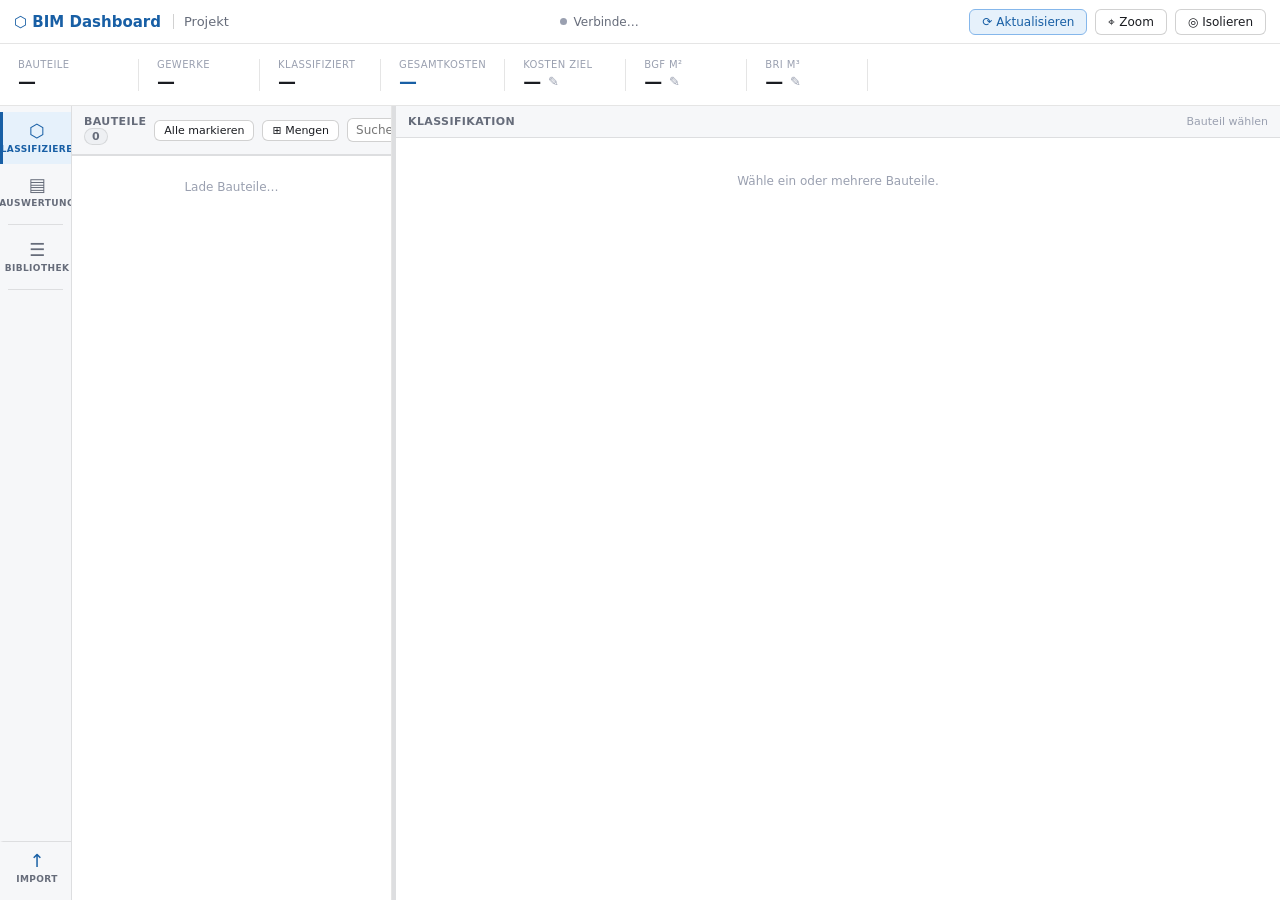
==== bim_dashboard/ui/html/index.html @ 0c602ead "Add files via upload" ====
<!DOCTYPE html>
<html lang="de">
<head>
  <meta charset="UTF-8" />
  <title>BIM Dashboard</title>
  <link rel="stylesheet" href="style.css" />
</head>
<body>

  <!-- ======= HEADER ======= -->
  <header class="app-header">
    <div class="header-left">
      <span class="logo">⬡ BIM Dashboard</span>
      <span class="project-name" id="projectName">Projekt</span>
    </div>
    <div class="header-center">
      <span class="status-dot" id="statusDot"></span>
      <span id="statusText">Verbinde…</span>
    </div>
    <div class="header-right">
      <button class="btn btn-primary" id="btnRefresh">⟳ Aktualisieren</button>
      <button class="btn" id="btnZoom">⌖ Zoom</button>
      <button class="btn" id="btnIsolate">◎ Isolieren</button>
    </div>
  </header>

  <!-- ======= PROJEKTINFO-BANNER ======= -->
  <div class="project-banner">
    <div class="metric-card">
      <span class="metric-label">Bauteile</span>
      <span class="metric-value" id="metaBauteile">—</span>
    </div>
    <div class="metric-divider"></div>
    <div class="metric-card">
      <span class="metric-label">Gewerke</span>
      <span class="metric-value" id="metaGewerke">—</span>
    </div>
    <div class="metric-divider"></div>
    <div class="metric-card">
      <span class="metric-label">Klassifiziert</span>
      <span class="metric-value" id="metaKlassifiziert">—</span>
    </div>
    <div class="metric-divider"></div>
    <div class="metric-card">
      <span class="metric-label">Gesamtkosten</span>
      <span class="metric-value metric-value-cost" id="metaGesamtkosten">—</span>
    </div>
    <div class="metric-divider"></div>
    <div class="metric-card editable">
      <span class="metric-label">Kosten Ziel</span>
      <div class="metric-value-row">
        <span class="metric-value" id="metaKosten">—</span>
        <button class="btn-edit" id="btnEditKosten">✎</button>
      </div>
      <input class="metric-input" id="inputKosten" type="text" placeholder="z.B. 2.450.000 €" style="display:none" />
    </div>
    <div class="metric-divider"></div>
    <div class="metric-card editable">
      <span class="metric-label">BGF m²</span>
      <div class="metric-value-row">
        <span class="metric-value" id="metaBGF">—</span>
        <button class="btn-edit" id="btnEditBGF">✎</button>
      </div>
      <input class="metric-input" id="inputBGF" type="text" placeholder="z.B. 1.250" style="display:none" />
    </div>
    <div class="metric-divider"></div>
    <div class="metric-card editable">
      <span class="metric-label">BRI m³</span>
      <div class="metric-value-row">
        <span class="metric-value" id="metaBRI">—</span>
        <button class="btn-edit" id="btnEditBRI">✎</button>
      </div>
      <input class="metric-input" id="inputBRI" type="text" placeholder="z.B. 4.800" style="display:none" />
    </div>
    <div class="metric-divider"></div>
    <div class="metric-save" id="metaSaveArea" style="display:none">
      <button class="btn btn-primary btn-sm" id="btnSaveMeta">✓</button>
    </div>
  </div>

  <!-- ======= APP-KÖRPER: Nav + Inhalt ======= -->
  <div class="app-body" id="appBody">

    <!-- LINKE NAVIGATION -->
    <nav class="sidebar" id="sidebar">
      <button class="nav-item active" data-module="classify" title="Klassifizieren">
        <span class="nav-icon">⬡</span>
        <span class="nav-label">Klassifizieren</span>
      </button>
      <button class="nav-item" data-module="report" title="Auswertung">
        <span class="nav-icon">▤</span>
        <span class="nav-label">Auswertung</span>
      </button>
      <div class="nav-divider"></div>
      <button class="nav-item" data-module="library" title="Bibliothek">
        <span class="nav-icon">☰</span>
        <span class="nav-label">Bibliothek</span>
      </button>
      <div class="nav-divider"></div>
      <button class="nav-item nav-item-import" id="btnImportExcel" title="Projektstruktur aus Excel importieren">
        <span class="nav-icon">↑</span>
        <span class="nav-label">Import</span>
      </button>
    </nav>

    <!-- MODUL: Klassifizieren (Bauteile + Klassifikation) -->
    <div class="module active" id="moduleClassify">

      <!-- Bauteilliste -->
      <div class="panel panel-list" id="panelList">
        <div class="panel-header">
          <h2>Bauteile <span class="badge" id="entityCount">0</span></h2>
          <button class="btn btn-sm" id="btnSelectAll">Alle markieren</button>
          <button class="btn btn-sm" id="btnCalcQty" title="Mengen aller Bauteile aus Geometrie berechnen">⊞ Mengen</button>
          <input type="search" id="searchInput" placeholder="Suchen…" />
        </div>
        <div class="filter-bar">
          <div id="tagFilterRows"></div>
        </div>
        <div class="list-container" id="entityList">
          <p class="placeholder">Lade Bauteile…</p>
        </div>
        <div class="selection-bar" id="selectionBar" style="display:none">
          <span id="selectionCount">0 ausgewählt</span>
          <button class="btn btn-sm btn-danger" id="btnClearSelected">Tags löschen</button>
        </div>
      </div>

      <div class="resize-handle" data-panel="panelList"></div>

      <!-- Klassifikation -->
      <div class="panel panel-tags" id="panelTags">
        <div class="panel-header">
          <h2>Klassifikation</h2>
          <span class="hint" id="tagEditorHint">Bauteil wählen</span>
        </div>
        <div class="tag-batch-hint" id="tagBatchHint" style="display:none">
          <span id="tagBatchText"></span>
        </div>
        <div id="tagEditorBody">
          <p class="placeholder">Wähle ein oder mehrere Bauteile.</p>
        </div>
        <div class="tag-actions" id="tagActions" style="display:none">
          <button class="btn btn-primary" id="btnSaveTags">✓ Speichern</button>
          <button class="btn" id="btnResetTags">Zurücksetzen</button>
        </div>
      </div>

    </div>

    <!-- MODUL: Auswertung -->
    <div class="module" id="moduleReport">
      <div class="panel panel-report" id="panelReport">
        <div class="panel-header">
          <h2>Auswertung</h2>
          <div class="report-controls">
            <button class="btn btn-sm" id="btnExportCSV">↓ CSV</button>
            <button class="btn btn-sm" id="btnExportJSON">↓ JSON</button>
          </div>
        </div>
        <div class="group-controls" id="groupControlsWrap">
          <label>Gruppierung:</label>
          <select id="groupBy1"><option value="">— keine —</option></select>
          <select id="groupBy2"><option value="">— keine —</option></select>
          <select id="groupBy3"><option value="">— keine —</option></select>
        </div>
        <div class="report-filter-bar" id="reportFilterBar">
          <span class="filter-label">Filter:</span>
          <div class="report-filters" id="reportFilters"></div>
          <button class="btn btn-sm" id="btnClearReportFilter" style="display:none">✕ Alle löschen</button>
        </div>
        <div id="reportContainer">
          <p class="placeholder">Gruppierung wählen um Auswertung zu starten.</p>
        </div>
      </div>
    </div>

    <!-- MODUL: Bibliothek -->
    <div class="module" id="moduleLibrary">
      <div class="panel panel-library" id="panelLibrary">
        <div class="panel-header">
          <h2>Bibliothek</h2>
          <button class="btn btn-sm btn-primary" id="btnLibSave">✓ Speichern</button>
        </div>
        <div class="lib-tab-bar" id="libTabBar"></div>
        <div class="lib-hint">
          Werte hier einmalig pflegen — sie erscheinen dann als Dropdown beim Klassifizieren.
        </div>
        <div id="libTableContainer" class="lib-table-container">
          <p class="placeholder">Lade Bibliothek…</p>
        </div>
        <div class="lib-footer">
          <button class="btn btn-sm" id="btnLibAdd">+ Eintrag</button>
          <span class="lib-future-hint">Excel-Import/Export: geplant</span>
        </div>
      </div>
    </div>

  </div><!-- /app-body -->

  <!-- BIM Dashboard v3 -->
  <script src="app.js"></script>
  <script src="report.js"></script>
  <script src="costs.js"></script>
  <script src="library.js"></script>
</body>
</html>
---- bim_dashboard/ui/html/style.css ----
/* =============================================================================
   BIM Dashboard – style.css  (Helles Theme)
   ============================================================================= */

:root {
  --bg:          #ffffff;
  --bg2:         #f6f7f9;
  --bg3:         #eef0f3;
  --border:      rgba(0,0,0,0.10);
  --border-med:  rgba(0,0,0,0.18);
  --accent:      #185FA5;
  --accent-bg:   #E6F1FB;
  --accent-mid:  #85B7EB;
  --text:        #1a1c21;
  --text-dim:    #666c7a;
  --text-hint:   #9aa0b0;
  --danger:      #A32D2D;
  --danger-bg:   #FCEBEB;
  --success:     #3B6D11;
  --success-bg:  #EAF3DE;
  --warning-bg:  #FAEEDA;
  --radius:      6px;
  --radius-lg:   8px;
  --header-h:    44px;
  --banner-h:    62px;
  --font: system-ui, -apple-system, 'Segoe UI', sans-serif;

  /* Tag-Farben */
  --tag-gewerk-bg:   #EEEDFE; --tag-gewerk-text:   #3C3489; --tag-gewerk-border:   #AFA9EC;
  --tag-din276-bg:   #E6F1FB; --tag-din276-text:   #0C447C; --tag-din276-border:   #85B7EB;
  --tag-material-bg: #E1F5EE; --tag-material-text: #085041; --tag-material-border: #5DCAA5;
}

* { box-sizing: border-box; margin: 0; padding: 0; }

body {
  background: var(--bg2);
  color: var(--text);
  font-family: var(--font);
  font-size: 13px;
  height: 100vh;
  display: flex;
  flex-direction: column;
  overflow: hidden;
}

/* --- Header --- */
.app-header {
  height: var(--header-h);
  background: var(--bg);
  border-bottom: 1px solid var(--border);
  display: flex;
  align-items: center;
  padding: 0 14px;
  gap: 12px;
  flex-shrink: 0;
}
.header-left  { flex: 0 0 auto; display: flex; align-items: center; gap: 10px; }
.header-center { flex: 1; text-align: center; display: flex; align-items: center; justify-content: center; gap: 7px; font-size: 12px; color: var(--text-dim); }
.header-right  { flex: 0 0 auto; display: flex; gap: 8px; }

.logo { font-weight: 600; font-size: 15px; color: var(--accent); }
.project-name {
  font-size: 13px; color: var(--text-dim);
  border-left: 1px solid var(--border-med);
  padding-left: 10px; margin-left: 2px;
}

.status-dot { width: 7px; height: 7px; border-radius: 50%; background: var(--text-hint); flex-shrink: 0; }
.status-dot.ok    { background: #639922; }
.status-dot.dirty { background: #BA7517; }

/* --- Projektinfo-Banner --- */
.project-banner {
  height: var(--banner-h);
  background: var(--bg);
  border-bottom: 1px solid var(--border);
  display: flex;
  align-items: center;
  padding: 0 18px;
  gap: 0;
  flex-shrink: 0;
}

.metric-card {
  display: flex;
  flex-direction: column;
  padding: 0 18px;
  min-width: 120px;
}
.metric-card:first-child { padding-left: 0; }

.metric-label {
  font-size: 10px;
  text-transform: uppercase;
  letter-spacing: .4px;
  color: var(--text-hint);
  font-weight: 500;
  margin-bottom: 3px;
}
.metric-value {
  font-size: 18px;
  font-weight: 600;
  color: var(--text);
  line-height: 1;
}
.metric-value-row {
  display: flex;
  align-items: center;
  gap: 5px;
}
.metric-input {
  font-size: 13px;
  padding: 2px 6px;
  border: 1px solid var(--accent-mid);
  border-radius: var(--radius);
  outline: none;
  font-family: var(--font);
  color: var(--text);
  background: var(--bg);
  width: 130px;
  margin-top: 2px;
}
.btn-edit {
  background: none;
  border: none;
  cursor: pointer;
  color: var(--text-hint);
  font-size: 13px;
  padding: 0 2px;
  line-height: 1;
}
.btn-edit:hover { color: var(--accent); }

.metric-divider {
  width: 1px;
  height: 32px;
  background: var(--border);
  flex-shrink: 0;
}
.metric-save {
  padding-left: 14px;
  display: flex;
  align-items: center;
}

/* --- Buttons --- */
.btn {
  padding: 5px 12px;
  border: 1px solid var(--border-med);
  border-radius: var(--radius);
  background: var(--bg);
  color: var(--text);
  cursor: pointer;
  font-size: 12px;
  font-family: var(--font);
  white-space: nowrap;
  transition: background .12s;
}
.btn:hover { background: var(--bg3); }
.btn-primary { background: var(--accent-bg); border-color: var(--accent-mid); color: var(--accent); font-weight: 500; }
.btn-primary:hover { background: #cce0f5; }
.btn-danger { border-color: #F09595; color: var(--danger); }
.btn-danger:hover { background: var(--danger-bg); }
.btn-sm { padding: 3px 9px; font-size: 11px; }

/* --- Badges --- */
.badge {
  display: inline-block;
  background: var(--bg3);
  border: 1px solid var(--border);
  border-radius: 10px;
  padding: 1px 7px;
  font-size: 11px;
  color: var(--text-dim);
}

/* --- Layout --- */
.app-body {
  display: flex;
  flex-direction: row;
  flex: 1;
  overflow: hidden;
  min-height: 0;
}

/* =====================================================
   SIDEBAR NAVIGATION
   ===================================================== */
.sidebar {
  flex: 0 0 72px;
  display: flex;
  flex-direction: column;
  background: var(--bg2);
  border-right: 1px solid var(--border);
  padding: 6px 0;
  gap: 2px;
  overflow: hidden;
  z-index: 10;
}

.nav-item {
  display: flex;
  flex-direction: column;
  align-items: center;
  justify-content: center;
  gap: 4px;
  padding: 10px 4px;
  border: none;
  border-left: 3px solid transparent;
  background: none;
  color: var(--text-dim);
  cursor: pointer;
  font-family: var(--font);
  transition: all .12s;
  width: 100%;
  border-radius: 0;
}
.nav-item:hover {
  background: var(--bg3);
  color: var(--text);
}
.nav-item.active {
  background: var(--accent-bg);
  border-left-color: var(--accent);
  color: var(--accent);
}
.nav-icon {
  font-size: 18px;
  line-height: 1;
}
.nav-label {
  font-size: 9px;
  font-weight: 600;
  text-transform: uppercase;
  letter-spacing: .4px;
  white-space: nowrap;
}
.nav-divider {
  height: 1px;
  background: var(--border);
  margin: 4px 8px;
}

/* =====================================================
   MODULE (Hauptinhalt je Navigationspunkt)
   ===================================================== */
.module {
  display: none;
  flex: 1;
  overflow: hidden;
  min-height: 0;
}
.module.active {
  display: flex;
  flex-direction: row;
}

/* Modul Klassifizieren: zwei Panels nebeneinander */
#moduleClassify .panel-list {
  flex: 0 0 320px;
  min-width: 160px;
}
#moduleClassify .panel-tags {
  flex: 1;
  min-width: 180px;
}

/* Modul Auswertung: ein Panel, volle Breite */
#moduleReport .panel-report {
  flex: 1;
}

/* Modul Bibliothek: ein Panel, volle Breite */
#moduleLibrary .panel-library {
  flex: 1;
}

/* =====================================================
   PANEL-BASIS (überschreibt alte feste Breiten)
   ===================================================== */
.panel {
  display: flex;
  flex-direction: column;
  border-right: 1px solid var(--border);
  overflow: hidden;
  background: var(--bg);
  min-height: 0;  /* wichtig: ermöglicht Scrollen in flex-Kindern */
}
.panel:last-child { border-right: none; }

.panel-header {
  padding: 9px 12px;
  border-bottom: 1px solid var(--border);
  background: var(--bg2);
  display: flex;
  align-items: center;
  gap: 8px;
  flex-shrink: 0;
}
.panel-header h2 { font-size: 11px; font-weight: 600; flex: 1; color: var(--text-dim); text-transform: uppercase; letter-spacing: .4px; }

/* --- Search --- */
#searchInput {
  flex: 1;
  padding: 4px 8px;
  border: 1px solid var(--border-med);
  border-radius: var(--radius);
  background: var(--bg);
  color: var(--text);
  font-size: 12px;
  font-family: var(--font);
  outline: none;
}
#searchInput:focus { border-color: var(--accent); }

/* --- Group controls (im Report-Panel) --- */
.group-controls {
  padding: 7px 12px;
  display: flex;
  align-items: center;
  gap: 6px;
  border-bottom: 1px solid var(--border);
  background: var(--bg2);
  flex-shrink: 0;
}
.group-controls label { color: var(--text-hint); font-size: 11px; white-space: nowrap; }
.group-controls select {
  flex: 1;
  padding: 3px 6px;
  border: 1px solid var(--border-med);
  border-radius: var(--radius);
  background: var(--bg);
  color: var(--text);
  font-size: 11px;
  font-family: var(--font);
  outline: none;
}
.group-controls select:focus { border-color: var(--accent); }

/* --- Entity List --- */
.list-container { flex: 1; overflow-y: auto; }

.entity-row {
  display: flex;
  align-items: center;
  padding: 7px 10px;
  gap: 8px;
  cursor: pointer;
  border-bottom: 1px solid var(--border);
  transition: background .1s;
}
.entity-row:hover { background: var(--bg2); }
.entity-row.selected { background: var(--accent-bg); }

.entity-icon { font-size: 15px; flex-shrink: 0; color: var(--text-hint); }
.entity-info { flex: 1; min-width: 0; }
.entity-name { display: block; font-weight: 500; white-space: nowrap; overflow: hidden; text-overflow: ellipsis; }
.entity-meta { display: block; font-size: 11px; color: var(--text-hint); }
.entity-tags { display: flex; flex-wrap: wrap; gap: 3px; margin-top: 3px; }
.entity-check input { accent-color: var(--accent); }

/* --- Tag Badges (farbig nach Kategorie) --- */
.tag-badge {
  display: inline-block;
  border-radius: 4px;
  padding: 2px 6px;
  font-size: 10px;
  font-weight: 500;
  border: 1px solid transparent;
}
.tag-badge[data-cat="gewerk"]   { background: var(--tag-gewerk-bg);   color: var(--tag-gewerk-text);   border-color: var(--tag-gewerk-border); }
.tag-badge[data-cat="din276"]   { background: var(--tag-din276-bg);   color: var(--tag-din276-text);   border-color: var(--tag-din276-border); }
.tag-badge[data-cat="material"] { background: var(--tag-material-bg); color: var(--tag-material-text); border-color: var(--tag-material-border); }
.tag-badge[data-cat="stufe"]    { background: #F0EDF8; color: #4A3B8C; border-color: #BEB4E8; }
.tag-badge[data-cat="preis_id"] { background: #EDFAF4; color: #1A5C3A; border-color: #6DCCA0; }

/* --- Group Headers --- */
.group-header {
  display: flex;
  align-items: center;
  gap: 6px;
  padding: 5px 10px;
  background: var(--bg2);
  border-bottom: 1px solid var(--border);
  border-top: 1px solid var(--border);
  font-weight: 600;
  font-size: 11px;
  text-transform: uppercase;
  letter-spacing: .3px;
  color: var(--text-dim);
  cursor: pointer;
  user-select: none;
}
.group-header.depth-1 { padding-left: 20px; font-weight: 500; background: var(--bg); }
.group-header.depth-2 { padding-left: 32px; font-weight: 400; }
.group-toggle { color: var(--text-hint); }

/* --- Selection Bar --- */
.selection-bar {
  padding: 7px 10px;
  background: var(--accent-bg);
  border-top: 1px solid var(--accent-mid);
  display: flex;
  align-items: center;
  gap: 8px;
  flex-shrink: 0;
}
.selection-bar span { flex: 1; font-weight: 500; font-size: 12px; color: var(--accent); }

/* --- Tag Editor --- */
.hint { font-size: 11px; color: var(--text-hint); }
#tagEditorBody {
  flex: 1; overflow-y: auto; padding: 12px;
  display: flex; flex-direction: column; gap: 10px;
}
.tag-field { display: flex; flex-direction: column; gap: 4px; }
.tag-field label { font-size: 10px; color: var(--text-hint); font-weight: 600; text-transform: uppercase; letter-spacing: .5px; }
.tag-field input {
  padding: 6px 8px;
  border: 1px solid var(--border-med);
  border-radius: var(--radius);
  background: var(--bg2);
  color: var(--text);
  font-size: 13px;
  font-family: var(--font);
  outline: none;
}
.tag-field input:focus { border-color: var(--accent); background: var(--bg); }
.tag-field input.mixed { border-style: dashed; color: var(--text-hint); }

.tag-actions {
  padding: 10px 12px;
  border-top: 1px solid var(--border);
  display: flex;
  gap: 8px;
  flex-shrink: 0;
  background: var(--bg2);
}

/* --- Report --- */
.report-controls { display: flex; gap: 6px; }
#reportContainer { flex: 1; overflow-y: auto; padding: 8px; background: var(--bg2); }

.report-table { width: 100%; border-collapse: collapse; font-size: 12px; background: var(--bg); border-radius: var(--radius-lg); overflow: hidden; border: 1px solid var(--border); }
.report-table th { text-align: left; padding: 6px 9px; background: var(--bg2); border-bottom: 1px solid var(--border-med); color: var(--text-dim); font-weight: 600; font-size: 10px; text-transform: uppercase; letter-spacing: .3px; white-space: nowrap; }
.report-table td { padding: 6px 9px; border-bottom: 1px solid var(--border); }
.report-table tr:last-child td { border-bottom: none; }
.report-table tr:hover td { background: var(--bg2); cursor: pointer; }
.report-table tr.selected td { background: var(--accent-bg); }

.report-section { margin-bottom: 6px; }
.report-section-header {
  display: flex; align-items: center; gap: 8px;
  padding: 7px 10px;
  background: var(--bg); border: 1px solid var(--border);
  border-radius: var(--radius-lg);
  cursor: pointer; font-weight: 600; font-size: 12px;
  user-select: none;
}
.report-section.depth-1 .report-section-header { background: var(--bg2); padding-left: 18px; font-weight: 500; }
.report-section.depth-2 .report-section-header { padding-left: 28px; font-weight: 400; }
.report-toggle { color: var(--text-hint); }
.report-cat-label { color: var(--text-hint); font-size: 11px; font-weight: 400; }
.report-group-label { flex: 1; }
.report-section-body { padding: 6px 0 4px 12px; }
.report-summary { margin-bottom: 6px; }
.report-summary-table { border-collapse: collapse; font-size: 12px; width: auto; border: 1px solid var(--border); border-radius: var(--radius); overflow: hidden; }
.report-summary-table th, .report-summary-table td { padding: 4px 10px; border: none; border-bottom: 1px solid var(--border); }
.report-summary-table th { background: var(--bg2); color: var(--text-dim); font-weight: 600; font-size: 10px; text-transform: uppercase; letter-spacing: .3px; }
.report-summary-table tr:last-child td { border-bottom: none; }
.num { text-align: right; font-variant-numeric: tabular-nums; }

/* --- Modal --- */
.modal-overlay {
  position: fixed; inset: 0;
  background: rgba(0,0,0,0.25);
  display: flex; align-items: center; justify-content: center;
  z-index: 100;
}
.modal {
  background: var(--bg);
  border: 1px solid var(--border-med);
  border-radius: var(--radius-lg);
  width: 400px; max-height: 80vh;
  display: flex; flex-direction: column;
  box-shadow: 0 8px 32px rgba(0,0,0,0.12);
}
.modal-header { padding: 13px 16px; border-bottom: 1px solid var(--border); display: flex; align-items: center; }
.modal-header h3 { flex: 1; font-size: 14px; font-weight: 600; }
.btn-close { background: none; border: none; color: var(--text-hint); cursor: pointer; font-size: 16px; }
.btn-close:hover { color: var(--text); }
.modal-body { padding: 16px; overflow-y: auto; display: flex; flex-direction: column; gap: 12px; }
.modal-footer { padding: 12px 16px; border-top: 1px solid var(--border); display: flex; gap: 8px; justify-content: flex-end; background: var(--bg2); border-radius: 0 0 var(--radius-lg) var(--radius-lg); }

/* --- Misc --- */
.placeholder { color: var(--text-hint); text-align: center; padding: 24px; font-size: 12px; }

.toast {
  position: fixed; bottom: 16px; left: 50%;
  transform: translateX(-50%);
  background: var(--bg);
  border: 1px solid var(--border-med);
  border-radius: var(--radius);
  padding: 8px 20px; font-size: 13px;
  z-index: 200;
  box-shadow: 0 4px 16px rgba(0,0,0,0.1);
}
.toast-ok    { border-color: #97C459; color: var(--success); }
.toast-error { border-color: #F09595; color: var(--danger); }

::-webkit-scrollbar { width: 10px; height: 10px; }
::-webkit-scrollbar-track { background: var(--bg2); }
::-webkit-scrollbar-thumb { background: var(--border-med); border-radius: 5px; border: 2px solid var(--bg2); }
::-webkit-scrollbar-thumb:hover { background: var(--text-hint); }

/* --- Batch-Hinweis Banner --- */
.tag-batch-hint {
  padding: 7px 12px;
  background: #FAEEDA;
  border-bottom: 1px solid #EF9F27;
  font-size: 11px;
  font-weight: 500;
  color: #633806;
  flex-shrink: 0;
}

/* --- Tag Input mit Dropdown --- */
.tag-input-wrap {
  position: relative;
  display: flex;
  align-items: center;
}
.tag-input-wrap input {
  flex: 1;
  padding-right: 28px; /* Platz für Dropdown-Button */
}
.tag-dropdown-btn {
  position: absolute;
  right: 0;
  top: 0; bottom: 0;
  width: 26px;
  background: none;
  border: none;
  border-left: 1px solid var(--border-med);
  cursor: pointer;
  color: var(--text-hint);
  font-size: 11px;
  display: flex;
  align-items: center;
  justify-content: center;
  border-radius: 0 var(--radius) var(--radius) 0;
  transition: background .1s, color .1s;
}
.tag-dropdown-btn:hover {
  background: var(--bg3);
  color: var(--accent);
}
.tag-dropdown-list {
  position: absolute;
  top: calc(100% + 2px);
  left: 0; right: 0;
  background: var(--bg);
  border: 1px solid var(--border-med);
  border-radius: var(--radius);
  z-index: 50;
  box-shadow: 0 4px 12px rgba(0,0,0,0.08);
  max-height: 160px;
  overflow-y: auto;
}
.tag-dropdown-item {
  padding: 6px 10px;
  font-size: 12px;
  cursor: pointer;
  color: var(--text);
  border-bottom: 1px solid var(--border);
}
.tag-dropdown-item:last-child { border-bottom: none; }
.tag-dropdown-item:hover { background: var(--accent-bg); color: var(--accent); }
.tag-dropdown-clear {
  color: var(--danger);
  font-size: 11px;
}
.tag-dropdown-clear:hover { background: var(--danger-bg); color: var(--danger); }

/* --- Filter-Bar (Bauteilliste) --- */
.filter-bar {
  border-bottom: 1px solid var(--border);
  background: var(--bg2);
  flex-shrink: 0;
}
.filter-row {
  display: flex;
  align-items: center;
  gap: 8px;
  padding: 5px 10px;
}
.filter-row + .filter-row,
.filter-cat-row + .filter-cat-row {
  border-top: 1px solid var(--border);
}
.filter-label {
  font-size: 10px;
  color: var(--text-hint);
  text-transform: uppercase;
  letter-spacing: .4px;
  white-space: nowrap;
}
.filter-cat-label {
  width: 88px;
  flex-shrink: 0;
}

/* Tag-Filter Selects (eine Zeile pro Kategorie) */
.filter-cat-row {
  display: flex;
  align-items: center;
  gap: 8px;
  padding: 5px 10px;
}
.tag-filter-select {
  flex: 1;
  padding: 4px 8px;
  border: 1px solid var(--border-med);
  border-radius: var(--radius);
  background: var(--bg);
  color: var(--text);
  font-size: 12px;
  font-family: var(--font);
  outline: none;
  cursor: pointer;
}
.tag-filter-select:focus { border-color: var(--accent); }
.tag-filter-select[value]:not([value=""]) {
  border-color: var(--accent-mid);
  background: var(--accent-bg);
  color: var(--accent);
}



/* --- Report: neue Stile --- */
.report-select-hint {
  font-size: 11px;
  color: var(--text-hint);
  margin-left: auto;
  opacity: 0;
  transition: opacity .15s;
}
.report-section-header:hover .report-select-hint { opacity: 1; }
.report-section-header { cursor: pointer; }

.report-agg-wrapper { margin: 4px 0 8px; }

.report-item-list { padding: 2px 0; }
.report-item-row {
  padding: 4px 10px;
  font-size: 12px;
  cursor: pointer;
  border-radius: var(--radius);
  color: var(--text-dim);
}
.report-item-row:hover { background: var(--accent-bg); color: var(--accent); }

.report-item-name { font-weight: 500; max-width: 160px; overflow: hidden; text-overflow: ellipsis; white-space: nowrap; }
.dim { color: var(--text-hint); }

.btn-zoom-item {
  background: none;
  border: none;
  cursor: pointer;
  color: var(--text-hint);
  font-size: 13px;
  padding: 0 2px;
}
.btn-zoom-item:hover { color: var(--accent); }

/* Prozentbalken in Zusammenfassungstabelle */
.pct-bar-wrap {
  display: flex;
  align-items: center;
  gap: 6px;
  min-width: 80px;
}
.pct-bar {
  height: 5px;
  background: var(--accent-mid);
  border-radius: 3px;
  min-width: 1px;
  flex-shrink: 0;
}
.pct-bar-wrap span { font-size: 11px; color: var(--text-dim); white-space: nowrap; }

/* Vollständigkeitshinweis */
.report-completeness {
  display: flex;
  align-items: center;
  gap: 7px;
  padding: 8px 12px;
  margin-top: 10px;
  background: #FAEEDA;
  border: 1px solid #EF9F27;
  border-radius: var(--radius);
  font-size: 12px;
  color: #633806;
}
.report-completeness-dot {
  width: 7px; height: 7px;
  border-radius: 50%;
  background: #BA7517;
  flex-shrink: 0;
}

/* --- Isolate Toggle Button --- */
.btn.btn-active {
  background: #FAEEDA;
  border-color: #EF9F27;
  color: #633806;
  font-weight: 500;
}
.btn.btn-active:hover {
  background: #f5ddb5;
}
/* Aktiver Tag-Filter: Dropdown hervorheben */
.tag-filter-select.filter-active {
  border-color: var(--accent-mid);
  background: var(--accent-bg);
  color: var(--accent);
  font-weight: 500;
}
/* "nicht klassifiziert"-Option optisch absetzen */
.tag-filter-select option[value="__none__"] {
  color: var(--text-hint);
  font-style: italic;
}

/* --- Isolate-Button pro Kategorie --- */
.btn-iso-cat {
  flex-shrink: 0;
  width: 22px;
  height: 22px;
  padding: 0;
  border: 1px solid var(--border-med);
  border-radius: var(--radius);
  background: var(--bg);
  color: var(--text-hint);
  font-size: 13px;
  line-height: 1;
  cursor: pointer;
  display: flex;
  align-items: center;
  justify-content: center;
  transition: all .12s;
}
.btn-iso-cat:hover {
  border-color: var(--accent-mid);
  color: var(--accent);
  background: var(--accent-bg);
}
.btn-iso-cat.btn-iso-active {
  border-color: #EF9F27;
  background: #FAEEDA;
  color: #633806;
}


/* --- Kosten-Metrik im Banner --- */
.metric-value-cost { color: #185FA5; }

/* --- Tag-Tabs --- */
.tag-tabs {
  display: flex;
  border-bottom: 1px solid var(--border);
  background: var(--bg2);
  flex-shrink: 0;
}
.tag-tab {
  flex: 1;
  padding: 7px 10px;
  border: none;
  border-bottom: 2px solid transparent;
  background: none;
  color: var(--text-dim);
  font-size: 11px;
  font-family: var(--font);
  font-weight: 500;
  cursor: pointer;
  text-transform: uppercase;
  letter-spacing: .3px;
  transition: all .12s;
}
.tag-tab:hover { color: var(--text); background: var(--bg3); }
.tag-tab.active { color: var(--accent); border-bottom-color: var(--accent); background: var(--bg); }
.tag-tab-content { display: none; flex: 1; overflow-y: auto; }
.tag-tab-content.active { display: flex; flex-direction: column; }

/* --- Kosten-Editor --- */
#costEditorBody {
  flex: 1; overflow-y: auto; padding: 12px;
  display: flex; flex-direction: column; gap: 10px;
}
.cost-field-auto .cost-auto-value {
  display: flex; align-items: center; gap: 6px;
  padding: 6px 8px;
  background: var(--bg2);
  border: 1px solid var(--border);
  border-radius: var(--radius);
  font-size: 13px; color: var(--text-dim);
}
.cost-auto-badge {
  font-size: 9px; font-weight: 600; text-transform: uppercase;
  background: var(--success-bg); color: var(--success);
  border: 1px solid #97C459; border-radius: 3px; padding: 1px 4px;
}
.cost-price-hint { margin-top: 4px; }
.btn-use-price {
  font-size: 11px; padding: 3px 8px;
  border: 1px solid var(--accent-mid);
  border-radius: var(--radius);
  background: var(--accent-bg); color: var(--accent);
  cursor: pointer; font-family: var(--font);
}
.btn-use-price:hover { background: #cce0f5; }
.cost-result {
  padding: 6px 8px;
  background: var(--accent-bg); border: 1px solid var(--accent-mid);
  border-radius: var(--radius); font-size: 13px; color: var(--accent);
}
.cost-result strong { font-size: 14px; }

/* --- Kosten-Report --- */
.cost-report-header {
  display: flex; gap: 20px; align-items: center;
  padding: 10px 12px; margin-bottom: 8px;
  background: var(--bg); border: 1px solid var(--border);
  border-radius: var(--radius-lg);
}
.cost-report-total, .cost-report-kpi {
  display: flex; flex-direction: column; gap: 2px;
}
.cost-report-total span, .cost-report-kpi span { font-size: 10px; color: var(--text-hint); text-transform: uppercase; letter-spacing: .4px; }
.cost-report-total strong { font-size: 18px; font-weight: 700; color: var(--accent); }
.cost-report-kpi strong { font-size: 15px; font-weight: 600; color: var(--text); }

.cost-section-pct { font-size: 11px; color: var(--text-hint); margin-left: auto; }
.cost-section-total { font-weight: 600; color: var(--accent); min-width: 90px; text-align: right; }
.cost-cell { font-weight: 500; color: var(--accent); }

.stufe-badge {
  display: inline-block; border-radius: 3px; padding: 1px 5px;
  font-size: 10px; font-weight: 600;
}
.stufe-1 { background: #EAF3DE; color: #27500A; border: 1px solid #97C459; }
.stufe-2 { background: #E6F1FB; color: #0C447C; border: 1px solid #85B7EB; }
.stufe-3 { background: #EEEDFE; color: #3C3489; border: 1px solid #AFA9EC; }

.cost-warnings { margin-top: 10px; display: flex; flex-direction: column; gap: 5px; }
.cost-warn-row {
  display: flex; align-items: center; gap: 8px;
  padding: 7px 10px; font-size: 12px;
  background: #FAEEDA; border: 1px solid #EF9F27;
  border-radius: var(--radius); color: #633806;
}

/* --- Preistabelle (rechte Spalte) --- */
.panel-prices { background: var(--bg); }
.price-table-hint {
  padding: 6px 12px; font-size: 11px; color: var(--text-hint);
  border-bottom: 1px solid var(--border); background: var(--bg2);
  flex-shrink: 0; line-height: 1.5;
}
.price-table-wrapper { padding: 8px; overflow-x: auto; }
.price-table { width: 100%; border-collapse: collapse; font-size: 11px; }
.price-table th {
  text-align: left; padding: 5px 6px;
  background: var(--bg2); border-bottom: 1px solid var(--border-med);
  color: var(--text-dim); font-weight: 600; font-size: 10px;
  text-transform: uppercase; letter-spacing: .3px; white-space: nowrap;
}
.price-table td { padding: 3px 4px; border-bottom: 1px solid var(--border); }
.pt-input {
  width: 100%; padding: 3px 5px;
  border: 1px solid transparent; border-radius: 3px;
  background: transparent; color: var(--text);
  font-size: 11px; font-family: var(--font);
  outline: none;
}
.pt-input:focus { border-color: var(--accent-mid); background: var(--bg); }
.pt-input.num { text-align: right; }
.btn-del-row {
  background: none; border: none; color: var(--text-hint);
  cursor: pointer; font-size: 12px; padding: 0 4px;
}
.btn-del-row:hover { color: var(--danger); }

/* --- Report Modus-Select --- */
.report-mode-select {
  padding: 3px 7px; border: 1px solid var(--border-med);
  border-radius: var(--radius); background: var(--bg);
  color: var(--text); font-size: 11px; font-family: var(--font); outline: none;
}

/* --- Bibliotheks-Spalte --- */
.panel-library { background: var(--bg); }

.lib-tab-bar {
  display: flex;
  border-bottom: 1px solid var(--border);
  background: var(--bg2);
  flex-shrink: 0;
  overflow-x: auto;
}
.lib-tab-btn {
  flex: 1;
  padding: 6px 4px;
  border: none;
  border-bottom: 2px solid transparent;
  background: none;
  color: var(--text-dim);
  font-size: 10px;
  font-family: var(--font);
  font-weight: 500;
  cursor: pointer;
  text-transform: uppercase;
  letter-spacing: .3px;
  white-space: nowrap;
  display: flex;
  flex-direction: column;
  align-items: center;
  gap: 2px;
  transition: all .12s;
}
.lib-tab-btn:hover { color: var(--text); background: var(--bg3); }
.lib-tab-btn.active { color: var(--accent); border-bottom-color: var(--accent); background: var(--bg); }
.lib-count {
  font-size: 11px; font-weight: 700;
  background: var(--bg3); border-radius: 8px;
  padding: 0 5px; color: var(--text-dim);
}
.lib-tab-btn.active .lib-count { background: var(--accent-bg); color: var(--accent); }

.lib-hint {
  padding: 5px 10px;
  font-size: 10px;
  color: var(--text-hint);
  border-bottom: 1px solid var(--border);
  background: var(--bg2);
  flex-shrink: 0;
}
.lib-table-container {
  flex: 1;
  overflow-y: auto;
  padding: 6px;
}
.lib-table { width: 100%; }
.lib-footer {
  padding: 7px 10px;
  border-top: 1px solid var(--border);
  display: flex;
  align-items: center;
  gap: 10px;
  flex-shrink: 0;
  background: var(--bg2);
}
.lib-future-hint {
  font-size: 10px;
  color: var(--text-hint);
  font-style: italic;
}

/* Dropdown-Label mehrzeilig */
.dd-label { display: block; line-height: 1.3; }



/* --- Resize Handle --- */
.resize-handle {
  flex: 0 0 5px;
  background: var(--border);
  cursor: col-resize;
  transition: background .15s;
  position: relative;
  z-index: 10;
}
.resize-handle:hover,
.resize-handle.dragging { background: var(--accent-mid); }

/* --- Kosten-Report Summenzeile --- */
.cost-sum-row td {
  border-top: 2px solid var(--border-med);
  background: var(--bg2);
  font-weight: 600;
}
.cost-sum-label { font-size: 11px; color: var(--text-dim); padding-left: 12px !important; }
.cost-sum-value { font-size: 13px; color: var(--accent); }

/* --- Kosten-Onboarding --- */
.cost-onboarding {
  padding: 20px; color: var(--text-dim); font-size: 13px; line-height: 1.7;
}
.cost-onboarding ol { padding-left: 18px; margin-top: 10px; }
.cost-onboarding li { margin-bottom: 4px; }



/* Resize-Handle zwischen Spalten */
.resize-handle {
  flex: 0 0 4px;
  width: 4px;
  background: var(--border);
  cursor: col-resize;
  position: relative;
  z-index: 20;
  transition: background .12s;
  align-self: stretch;
}
.resize-handle::after {
  content: '';
  position: absolute;
  top: 0; bottom: 0;
  left: -4px; right: -4px; /* erweiterter Klick-Bereich */
}
.resize-handle:hover,
.resize-handle.dragging {
  background: var(--accent-mid);
}

/* --- Import Nav-Button --- */
.nav-item-import {
  margin-top: auto;
  border-top: 1px solid var(--border);
}
.nav-item-import .nav-icon { color: var(--accent); }

/* --- Preis-Dropdown-Item: Bezeichnung + EP --- */
.tag-dropdown-item .dd-main {
  display: block;
  font-weight: 500;
  color: var(--text);
}
.tag-dropdown-item .dd-sub {
  display: block;
  font-size: 10px;
  color: var(--text-hint);
  margin-top: 1px;
}

/* --- Menge + Einheit in einer Zelle --- */
.menge-einheit {
  font-size: 10px;
  color: var(--text-hint);
  font-weight: 400;
  margin-left: 2px;
}

/* Spacer im Gruppen-Header pushes cost to right */
.report-spacer { flex: 1; }

/* --- EP-Zeile in Bauteilliste --- */
.entity-ep {
  display: block;
  font-size: 11px;
  color: var(--success);
  font-weight: 500;
  margin-top: 2px;
}

/* --- EP-Zeile: Bibliothek vs. Manuell --- */
.entity-ep {
  display: inline-block;
  font-size: 10px;
  font-weight: 500;
  margin-top: 3px;
  padding: 1px 6px;
  border-radius: 4px;
  border: 1px solid transparent;
}
.entity-ep-lib {
  background: #E1F5EE;
  color: #085041;
  border-color: #5DCAA5;
}
.entity-ep-manual {
  background: #FAEEDA;
  color: #633806;
  border-color: #EF9F27;
}

/* --- Report-Filterleiste --- */
.report-filter-bar {
  display: flex;
  align-items: center;
  gap: 6px;
  padding: 6px 10px;
  border-bottom: 1px solid var(--border);
  background: var(--bg2);
  flex-shrink: 0;
  flex-wrap: wrap;
}
.report-filters {
  display: flex;
  gap: 5px;
  flex-wrap: wrap;
  flex: 1;
}
.report-filter-wrap {
  position: relative;
}
.report-filter-btn {
  font-size: 11px;
  padding: 3px 8px;
  border-radius: 10px;
}
.report-filter-btn.active {
  background: var(--accent-bg);
  border-color: var(--accent-mid);
  color: var(--accent);
  font-weight: 600;
}
.report-filter-dropdown {
  position: absolute;
  top: calc(100% + 3px);
  left: 0;
  background: var(--bg);
  border: 1px solid var(--border-med);
  border-radius: var(--radius-lg);
  box-shadow: 0 4px 16px rgba(0,0,0,0.10);
  z-index: 50;
  min-width: 160px;
  max-height: 220px;
  overflow-y: auto;
  padding: 4px 0;
}
.report-filter-item {
  display: flex;
  align-items: center;
  gap: 7px;
  padding: 5px 12px;
  font-size: 12px;
  cursor: pointer;
  color: var(--text);
}
.report-filter-item:hover { background: var(--bg2); }
.report-filter-item input[type=checkbox] {
  accent-color: var(--accent);
  flex-shrink: 0;
}

/* --- Filter Schnellaktionen --- */
.filter-quick-row {
  display: flex;
  gap: 4px;
  padding: 5px 8px;
}
.filter-quick-btn {
  flex: 1;
  font-size: 10px;
  padding: 3px 6px;
  border-radius: 4px;
}
.filter-divider {
  height: 1px;
  background: var(--border);
  margin: 0 0 2px;
}

/* --- Mengen-Bereich im Tag-Editor --- */
.menge-section {
  border-top: 1px solid var(--border);
  padding-top: 10px;
  margin-top: 4px;
}
.menge-section-title {
  font-size: 10px;
  font-weight: 600;
  text-transform: uppercase;
  letter-spacing: .4px;
  color: var(--text-hint);
  margin-bottom: 8px;
}
.menge-auto-row {
  display: flex;
  align-items: center;
  gap: 8px;
  margin-bottom: 8px;
  padding: 5px 8px;
  background: var(--bg2);
  border-radius: var(--radius);
  border: 1px solid var(--border);
}
.menge-auto-val {
  font-size: 13px;
  font-weight: 500;
  color: var(--success);
}
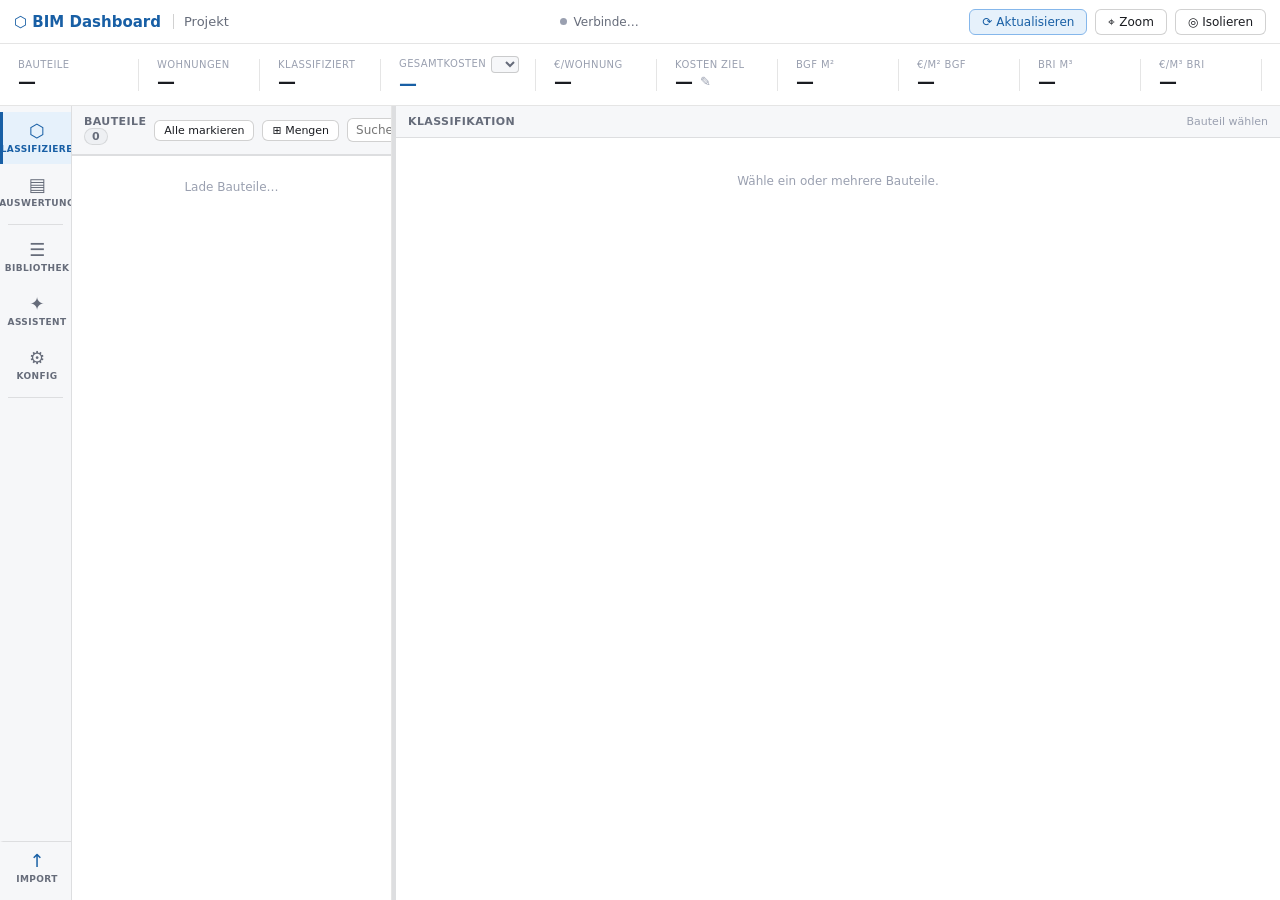
==== commit 4d0825f3: "Lokalen Arbeitsstand aus dem SketchUp-Plugin-Ordner übernehmen Der Stand auf GitHub war veraltet. Üb" ====
--- a/bim_dashboard/ui/html/index.html
+++ b/bim_dashboard/ui/html/index.html
@@ -32,8 +32,8 @@
     </div>
     <div class="metric-divider"></div>
     <div class="metric-card">
-      <span class="metric-label">Gewerke</span>
-      <span class="metric-value" id="metaGewerke">—</span>
+      <span class="metric-label">Wohnungen</span>
+      <span class="metric-value" id="metaWohnungen">—</span>
     </div>
     <div class="metric-divider"></div>
     <div class="metric-card">
@@ -42,8 +42,16 @@
     </div>
     <div class="metric-divider"></div>
     <div class="metric-card">
-      <span class="metric-label">Gesamtkosten</span>
+      <div class="metric-label-row">
+        <span class="metric-label">Gesamtkosten</span>
+        <select class="stufe-select" id="kostenstufeSelect"></select>
+      </div>
       <span class="metric-value metric-value-cost" id="metaGesamtkosten">—</span>
+    </div>
+    <div class="metric-divider"></div>
+    <div class="metric-card">
+      <span class="metric-label">€/Wohnung</span>
+      <span class="metric-value" id="metaEurWohnung">—</span>
     </div>
     <div class="metric-divider"></div>
     <div class="metric-card editable">
@@ -55,22 +63,24 @@
       <input class="metric-input" id="inputKosten" type="text" placeholder="z.B. 2.450.000 €" style="display:none" />
     </div>
     <div class="metric-divider"></div>
-    <div class="metric-card editable">
+    <div class="metric-card">
       <span class="metric-label">BGF m²</span>
-      <div class="metric-value-row">
-        <span class="metric-value" id="metaBGF">—</span>
-        <button class="btn-edit" id="btnEditBGF">✎</button>
-      </div>
-      <input class="metric-input" id="inputBGF" type="text" placeholder="z.B. 1.250" style="display:none" />
-    </div>
-    <div class="metric-divider"></div>
-    <div class="metric-card editable">
+      <span class="metric-value" id="metaBGF">—</span>
+    </div>
+    <div class="metric-divider"></div>
+    <div class="metric-card">
+      <span class="metric-label">€/m² BGF</span>
+      <span class="metric-value" id="metaEurBGF">—</span>
+    </div>
+    <div class="metric-divider"></div>
+    <div class="metric-card">
       <span class="metric-label">BRI m³</span>
-      <div class="metric-value-row">
-        <span class="metric-value" id="metaBRI">—</span>
-        <button class="btn-edit" id="btnEditBRI">✎</button>
-      </div>
-      <input class="metric-input" id="inputBRI" type="text" placeholder="z.B. 4.800" style="display:none" />
+      <span class="metric-value" id="metaBRI">—</span>
+    </div>
+    <div class="metric-divider"></div>
+    <div class="metric-card">
+      <span class="metric-label">€/m³ BRI</span>
+      <span class="metric-value" id="metaEurBRI">—</span>
     </div>
     <div class="metric-divider"></div>
     <div class="metric-save" id="metaSaveArea" style="display:none">
@@ -96,6 +106,14 @@
         <span class="nav-icon">☰</span>
         <span class="nav-label">Bibliothek</span>
       </button>
+      <button class="nav-item" data-module="agent" title="KI-Assistent">
+        <span class="nav-icon">✦</span>
+        <span class="nav-label">Assistent</span>
+      </button>
+      <button class="nav-item" data-module="config" title="Konfiguration">
+        <span class="nav-icon">⚙</span>
+        <span class="nav-label">Konfig</span>
+      </button>
       <div class="nav-divider"></div>
       <button class="nav-item nav-item-import" id="btnImportExcel" title="Projektstruktur aus Excel importieren">
         <span class="nav-icon">↑</span>
@@ -154,6 +172,7 @@
         <div class="panel-header">
           <h2>Auswertung</h2>
           <div class="report-controls">
+            <button class="btn btn-sm btn-primary" id="btnExportExcel">↓ Excel</button>
             <button class="btn btn-sm" id="btnExportCSV">↓ CSV</button>
             <button class="btn btn-sm" id="btnExportJSON">↓ JSON</button>
           </div>
@@ -175,6 +194,70 @@
       </div>
     </div>
 
+    <!-- MODUL: KI-Assistent -->
+    <div class="module" id="moduleAgent">
+      <div class="panel panel-agent">
+
+        <!-- Header -->
+        <div class="panel-header">
+          <h2>✦ KI-Assistent</h2>
+          <span class="agent-model-label" id="agentModelLabel"></span>
+          <button class="btn btn-sm" id="btnAgentKeyToggle" title="API-Key einstellen">⚙ Key</button>
+          <button class="btn btn-sm" id="btnAgentClear" title="Chat löschen">✕ Leeren</button>
+        </div>
+
+        <!-- API-Key Eingabe (initial sichtbar wenn kein Key) -->
+        <div class="agent-key-bar" id="agentKeyBar">
+          <span class="agent-key-label">Anthropic API-Key:</span>
+          <input class="agent-key-input" id="agentKeyInput" type="password"
+                 placeholder="sk-ant-…" autocomplete="off" />
+          <button class="btn btn-sm btn-primary" id="btnAgentSaveKey">Speichern</button>
+          <a class="agent-key-hint" href="#" onclick="return false"
+             title="console.anthropic.com → Settings → API Keys">Wo finde ich den Key? →</a>
+        </div>
+
+        <!-- Chat-Verlauf -->
+        <div class="agent-messages" id="agentMessages">
+          <div class="agent-welcome">Stelle eine Frage zu deinem Modell.</div>
+        </div>
+
+        <!-- Lade-Indikator -->
+        <div class="agent-loading" id="agentLoading" style="display:none">
+          <span class="agent-dots"><span>.</span><span>.</span><span>.</span></span>
+          KI denkt nach…
+          <button type="button" onclick="cancelAgentRequest()" style="margin-left:12px;padding:2px 10px;font-size:11px;cursor:pointer;">Abbrechen</button>
+        </div>
+
+        <!-- Eingabe -->
+        <form class="agent-input-row" id="agentForm">
+          <textarea class="agent-textarea" id="agentInput" rows="2"
+                    placeholder="z.B. Was kostet der Rohbau in Stufe 2?"
+                    autocomplete="off"></textarea>
+          <button class="btn btn-primary agent-send-btn" id="btnAgentSend" type="submit">
+            ➤
+          </button>
+        </form>
+
+      </div>
+    </div>
+
+    <!-- MODUL: Konfiguration -->
+    <div class="module" id="moduleConfig">
+      <div class="panel panel-config" id="panelConfig">
+        <div class="panel-header">
+          <h2>⚙ Konfiguration</h2>
+          <button class="btn btn-sm btn-primary" id="btnConfigSave">✓ Speichern</button>
+        </div>
+        <div class="lib-hint">
+          Hier wird festgelegt, anhand welcher Bauteilbezeichnung automatische Kennzahlen ermittelt werden
+          (z.B. Anzahl Wohnungen aus den Elementen "Wohnungseingangstür").
+        </div>
+        <div id="configContainer" class="config-container">
+          <p class="placeholder">Lade Konfiguration…</p>
+        </div>
+      </div>
+    </div>
+
     <!-- MODUL: Bibliothek -->
     <div class="module" id="moduleLibrary">
       <div class="panel panel-library" id="panelLibrary">
@@ -203,5 +286,7 @@
   <script src="report.js"></script>
   <script src="costs.js"></script>
   <script src="library.js"></script>
+  <script src="config.js"></script>
+  <script src="agent.js"></script>
 </body>
 </html>
--- a/bim_dashboard/ui/html/style.css
+++ b/bim_dashboard/ui/html/style.css
@@ -26,9 +26,10 @@
   --font: system-ui, -apple-system, 'Segoe UI', sans-serif;
 
   /* Tag-Farben */
-  --tag-gewerk-bg:   #EEEDFE; --tag-gewerk-text:   #3C3489; --tag-gewerk-border:   #AFA9EC;
-  --tag-din276-bg:   #E6F1FB; --tag-din276-text:   #0C447C; --tag-din276-border:   #85B7EB;
-  --tag-material-bg: #E1F5EE; --tag-material-text: #085041; --tag-material-border: #5DCAA5;
+  --tag-gewerk-bg:    #EEEDFE; --tag-gewerk-text:    #3C3489; --tag-gewerk-border:    #AFA9EC;
+  --tag-din276-bg:    #E6F1FB; --tag-din276-text:    #0C447C; --tag-din276-border:    #85B7EB;
+  --tag-material-bg:  #E1F5EE; --tag-material-text:  #085041; --tag-material-border:  #5DCAA5;
+  --tag-verortung-bg: #FEF3E2; --tag-verortung-text: #7A4A00; --tag-verortung-border: #F0B96B;
 }
 
 * { box-sizing: border-box; margin: 0; padding: 0; }
@@ -357,23 +358,43 @@
 .entity-info { flex: 1; min-width: 0; }
 .entity-name { display: block; font-weight: 500; white-space: nowrap; overflow: hidden; text-overflow: ellipsis; }
 .entity-meta { display: block; font-size: 11px; color: var(--text-hint); }
-.entity-tags { display: flex; flex-wrap: wrap; gap: 3px; margin-top: 3px; }
+.entity-tags {
+  display: grid;
+  grid-template-columns: repeat(3, 1fr);
+  gap: 3px;
+  margin-top: 4px;
+}
 .entity-check input { accent-color: var(--accent); }
 
-/* --- Tag Badges (farbig nach Kategorie) --- */
+/* --- Tag Badges --- */
 .tag-badge {
-  display: inline-block;
+  display: block;
   border-radius: 4px;
-  padding: 2px 6px;
+  padding: 2px 5px;
   font-size: 10px;
   font-weight: 500;
   border: 1px solid transparent;
-}
-.tag-badge[data-cat="gewerk"]   { background: var(--tag-gewerk-bg);   color: var(--tag-gewerk-text);   border-color: var(--tag-gewerk-border); }
-.tag-badge[data-cat="din276"]   { background: var(--tag-din276-bg);   color: var(--tag-din276-text);   border-color: var(--tag-din276-border); }
-.tag-badge[data-cat="material"] { background: var(--tag-material-bg); color: var(--tag-material-text); border-color: var(--tag-material-border); }
-.tag-badge[data-cat="stufe"]    { background: #F0EDF8; color: #4A3B8C; border-color: #BEB4E8; }
-.tag-badge[data-cat="preis_id"] { background: #EDFAF4; color: #1A5C3A; border-color: #6DCCA0; }
+  white-space: nowrap;
+  overflow: hidden;
+  text-overflow: ellipsis;
+  text-align: center;
+}
+/* vergeben: Farbe je Kategorie */
+.tag-badge-set[data-cat="gewerk"]    { background: var(--tag-gewerk-bg);    color: var(--tag-gewerk-text);    border-color: var(--tag-gewerk-border); }
+.tag-badge-set[data-cat="din276"]    { background: var(--tag-din276-bg);    color: var(--tag-din276-text);    border-color: var(--tag-din276-border); }
+.tag-badge-set[data-cat="material"]  { background: var(--tag-material-bg);  color: var(--tag-material-text);  border-color: var(--tag-material-border); }
+.tag-badge-set[data-cat="stufe"]     { background: #F0EDF8; color: #4A3B8C; border-color: #BEB4E8; }
+.tag-badge-set[data-cat="verortung"] { background: var(--tag-verortung-bg); color: var(--tag-verortung-text); border-color: var(--tag-verortung-border); }
+.tag-badge-set[data-cat="preis_id"]  { background: #EDFAF4; color: #1A5C3A; border-color: #6DCCA0; }
+/* nicht vergeben: ausgegraut */
+.tag-badge-empty {
+  background: transparent;
+  color: var(--text-dim);
+  border-color: var(--border);
+  border-style: dashed;
+  font-weight: 400;
+  opacity: 0.55;
+}
 
 /* --- Group Headers --- */
 .group-header {
@@ -396,6 +417,33 @@
 .group-header.depth-2 { padding-left: 32px; font-weight: 400; }
 .group-toggle { color: var(--text-hint); }
 
+/* --- Entity Name Card (Tag-Editor) --- */
+.entity-name-card {
+  display: flex;
+  flex-direction: column;
+  gap: 2px;
+  padding: 8px 10px;
+  margin-bottom: 8px;
+  background: var(--accent-bg);
+  border: 1px solid var(--accent-mid);
+  border-radius: var(--radius);
+}
+.entity-name-card-name {
+  font-weight: 700;
+  font-size: 13px;
+  color: var(--text);
+  word-break: break-word;
+}
+.entity-name-card-meta {
+  font-size: 10px;
+  color: var(--text-dim);
+}
+.entity-name-card-path {
+  font-size: 10px;
+  color: var(--text-hint);
+  margin-top: 1px;
+}
+
 /* --- Selection Bar --- */
 .selection-bar {
   padding: 7px 10px;
@@ -440,33 +488,75 @@
 
 /* --- Report --- */
 .report-controls { display: flex; gap: 6px; }
-#reportContainer { flex: 1; overflow-y: auto; padding: 8px; background: var(--bg2); }
-
-.report-table { width: 100%; border-collapse: collapse; font-size: 12px; background: var(--bg); border-radius: var(--radius-lg); overflow: hidden; border: 1px solid var(--border); }
-.report-table th { text-align: left; padding: 6px 9px; background: var(--bg2); border-bottom: 1px solid var(--border-med); color: var(--text-dim); font-weight: 600; font-size: 10px; text-transform: uppercase; letter-spacing: .3px; white-space: nowrap; }
-.report-table td { padding: 6px 9px; border-bottom: 1px solid var(--border); }
+#reportContainer { flex: 1; overflow-y: auto; padding: 10px; background: var(--bg2); display: flex; flex-direction: column; gap: 6px; }
+
+.report-table { width: 100%; border-collapse: collapse; table-layout: fixed; font-size: 11px; background: var(--bg); border-radius: var(--radius); overflow: hidden; border: 1px solid var(--border); }
+.report-table th { text-align: left; padding: 4px 8px; background: var(--bg2); border-bottom: 1px solid var(--border-med); color: var(--text-hint); font-weight: 600; font-size: 10px; text-transform: uppercase; letter-spacing: .3px; white-space: nowrap; }
+.report-table td { padding: 4px 8px; border-bottom: 1px solid var(--border); color: var(--text-dim); font-size: 11px; }
 .report-table tr:last-child td { border-bottom: none; }
 .report-table tr:hover td { background: var(--bg2); cursor: pointer; }
 .report-table tr.selected td { background: var(--accent-bg); }
 
-.report-section { margin-bottom: 6px; }
+.report-section { margin-bottom: 4px; }
+
+/* Tiefe 0 – oberste Gruppe: auffällig */
 .report-section-header {
   display: flex; align-items: center; gap: 8px;
-  padding: 7px 10px;
-  background: var(--bg); border: 1px solid var(--border);
+  padding: 9px 12px;
+  background: var(--accent);
+  color: #fff;
   border-radius: var(--radius-lg);
-  cursor: pointer; font-weight: 600; font-size: 12px;
+  cursor: pointer;
+  font-weight: 700;
+  font-size: 14px;
+  letter-spacing: .2px;
   user-select: none;
-}
-.report-section.depth-1 .report-section-header { background: var(--bg2); padding-left: 18px; font-weight: 500; }
-.report-section.depth-2 .report-section-header { padding-left: 28px; font-weight: 400; }
+  border: none;
+}
+.report-section-header .report-toggle  { color: rgba(255,255,255,0.7); }
+.report-section-header .report-cat-label { color: rgba(255,255,255,0.6); font-size: 10px; font-weight: 400; }
+.report-section-header .badge                { background: rgba(255,255,255,0.2); color: #fff; border: none; }
+.report-section-header .cost-section-pct    { font-size: 11px; color: rgba(255,255,255,0.65); margin-left: auto; }
+.report-section-header .cost-section-total  { font-size: 14px; font-weight: 700; color: #fff; min-width: 100px; text-align: right; }
+
+/* Tiefe 1 – zweite Ebene: dunkle Schrift auf hellem Hintergrund */
+.report-section.depth-1 .report-section-header {
+  background: var(--bg3);
+  color: var(--text) !important;
+  font-size: 12px;
+  font-weight: 600;
+  padding: 6px 10px 6px 20px;
+  border-radius: var(--radius);
+  border: 1px solid var(--border);
+}
+.report-section.depth-1 .report-section-header .report-toggle     { color: var(--text-hint) !important; }
+.report-section.depth-1 .report-section-header .report-cat-label  { color: var(--text-hint) !important; }
+.report-section.depth-1 .report-section-header .report-group-label{ color: var(--text)      !important; }
+.report-section.depth-1 .report-section-header .cost-section-total{ color: var(--text)      !important; font-size: 12px; font-weight: 600; }
+.report-section.depth-1 .report-section-header .cost-section-pct  { color: var(--text-dim)  !important; }
+.report-section.depth-1 .report-section-header .badge             { background: var(--bg); color: var(--text-dim) !important; border: 1px solid var(--border); }
+.report-section.depth-1 .report-section-header .report-select-hint{ color: var(--text-hint) !important; }
+
+/* Tiefe 2 – dritte Ebene: sehr zurückhaltend */
+.report-section.depth-2 .report-section-header {
+  background: var(--bg);
+  color: var(--text-hint);
+  font-size: 11px;
+  font-weight: 400;
+  padding: 4px 10px 4px 32px;
+  border-radius: 0;
+  border: none;
+  border-bottom: 1px solid var(--border);
+}
+
 .report-toggle { color: var(--text-hint); }
 .report-cat-label { color: var(--text-hint); font-size: 11px; font-weight: 400; }
 .report-group-label { flex: 1; }
-.report-section-body { padding: 6px 0 4px 12px; }
+.report-section-body { padding: 4px 0 6px 0; }
 .report-summary { margin-bottom: 6px; }
-.report-summary-table { border-collapse: collapse; font-size: 12px; width: auto; border: 1px solid var(--border); border-radius: var(--radius); overflow: hidden; }
-.report-summary-table th, .report-summary-table td { padding: 4px 10px; border: none; border-bottom: 1px solid var(--border); }
+.report-summary-table { border-collapse: collapse; table-layout: fixed; font-size: 12px; width: 100%; border: 1px solid var(--border); border-radius: var(--radius); overflow: hidden; }
+.report-summary-table th, .report-summary-table td { padding: 4px 10px; border: none; border-bottom: 1px solid var(--border); overflow: hidden; text-overflow: ellipsis; white-space: nowrap; }
+.report-table td { overflow: hidden; text-overflow: ellipsis; white-space: nowrap; }
 .report-summary-table th { background: var(--bg2); color: var(--text-dim); font-weight: 600; font-size: 10px; text-transform: uppercase; letter-spacing: .3px; }
 .report-summary-table tr:last-child td { border-bottom: none; }
 .num { text-align: right; font-variant-numeric: tabular-nums; }
@@ -565,7 +655,7 @@
   border-radius: var(--radius);
   z-index: 50;
   box-shadow: 0 4px 12px rgba(0,0,0,0.08);
-  max-height: 160px;
+  max-height: 320px;
   overflow-y: auto;
 }
 .tag-dropdown-item {
@@ -962,6 +1052,53 @@
   flex-shrink: 0;
   background: var(--bg2);
 }
+
+/* =====================================================
+   KONFIGURATION (Bauteilzuordnungen)
+   ===================================================== */
+.panel-config { background: var(--bg); flex: 1; display: flex; flex-direction: column; }
+.config-container { flex: 1; overflow-y: auto; padding: 14px; }
+
+/* Globaler Hinweistext oben */
+.config-hint-global {
+  font-size: 11px; color: var(--text-hint);
+  background: var(--bg2); border: 1px solid var(--border);
+  border-radius: var(--radius); padding: 7px 10px; margin-bottom: 12px;
+}
+.config-hint-global em { color: var(--text-dim); font-style: normal; font-weight: 600; }
+
+/* Tabelle */
+.config-table { width: 100%; border-collapse: collapse; font-size: 12px; }
+.config-table thead th {
+  text-align: left; padding: 6px 10px; font-size: 11px;
+  color: var(--text-hint); background: var(--bg2);
+  border-bottom: 1px solid var(--border); font-weight: 600;
+}
+.config-tr td { padding: 8px 10px; border-bottom: 1px solid var(--border); vertical-align: middle; }
+.config-tr-hint td { padding: 3px 10px 8px; border-bottom: 2px solid var(--border); }
+.config-hint-cell { font-size: 11px; color: var(--text-hint); }
+.config-td-label { font-weight: 600; color: var(--text); white-space: nowrap; }
+.config-td-unit  { color: var(--text-dim); white-space: nowrap; }
+.config-td-current { font-weight: 600; color: var(--accent); white-space: nowrap; text-align: right; }
+
+.config-input {
+  font-size: 12px; padding: 5px 8px;
+  border: 1px solid var(--border); border-radius: var(--radius);
+  background: var(--bg2); color: var(--text); width: 100%;
+}
+.config-input:focus { outline: none; border-color: var(--accent); }
+
+/* Aggregations-Toggle */
+.agg-toggle { display: flex; gap: 0; }
+.agg-btn {
+  font-size: 11px; padding: 4px 10px; cursor: pointer;
+  border: 1px solid var(--border); background: var(--bg2); color: var(--text-dim);
+  line-height: 1.4; white-space: nowrap;
+}
+.agg-btn:first-child { border-radius: var(--radius) 0 0 var(--radius); }
+.agg-btn:last-child  { border-radius: 0 var(--radius) var(--radius) 0; border-left: none; }
+.agg-btn:only-child  { border-radius: var(--radius); }
+.agg-btn.agg-active  { background: var(--accent); color: #fff; border-color: var(--accent); }
 .lib-future-hint {
   font-size: 10px;
   color: var(--text-hint);
@@ -1193,3 +1330,245 @@
   font-weight: 500;
   color: var(--success);
 }
+
+/* --- Gesamtkosten: Stufen-Select --- */
+.metric-label-row {
+  display: flex;
+  align-items: center;
+  gap: 5px;
+  margin-bottom: 2px;
+}
+.stufe-select {
+  font-size: 10px;
+  font-family: var(--font);
+  border: 1px solid var(--border-med);
+  border-radius: 4px;
+  background: var(--bg2);
+  color: var(--text-dim);
+  padding: 1px 3px;
+  cursor: pointer;
+  outline: none;
+}
+.stufe-select:hover { border-color: var(--accent); color: var(--text); }
+
+/* =========================================================================
+   KI-ASSISTENT
+   ========================================================================= */
+
+.panel-agent {
+  display: flex;
+  flex-direction: column;
+  height: 100%;
+  overflow: hidden;
+}
+
+.agent-model-label {
+  font-size: 10px;
+  color: var(--text-dim);
+  margin-left: 4px;
+  opacity: 0.6;
+}
+
+/* API-Key Bar */
+.agent-key-bar {
+  display: flex;
+  align-items: center;
+  gap: 6px;
+  padding: 6px 12px;
+  background: var(--bg2);
+  border-bottom: 1px solid var(--border-med);
+  flex-shrink: 0;
+}
+.agent-key-label { font-size: 11px; color: var(--text-dim); white-space: nowrap; }
+.agent-key-input {
+  flex: 1;
+  font-size: 11px;
+  font-family: monospace;
+  padding: 3px 6px;
+  border: 1px solid var(--border-med);
+  border-radius: 4px;
+  background: var(--bg);
+  color: var(--text);
+  outline: none;
+  min-width: 0;
+}
+.agent-key-input:focus { border-color: var(--accent); }
+.agent-key-hint {
+  font-size: 10px;
+  color: var(--accent);
+  text-decoration: none;
+  white-space: nowrap;
+}
+
+/* Nachrichtenbereich */
+.agent-messages {
+  flex: 1;
+  overflow-y: auto;
+  padding: 12px;
+  display: flex;
+  flex-direction: column;
+  gap: 10px;
+}
+
+.agent-welcome {
+  color: var(--text-dim);
+  font-size: 12px;
+  text-align: center;
+  margin-top: 40px;
+}
+
+.agent-msg {
+  display: flex;
+  gap: 8px;
+  align-items: flex-start;
+  max-width: 90%;
+}
+.agent-msg-user  { align-self: flex-end; flex-direction: row-reverse; }
+.agent-msg-error { align-self: center; }
+
+.agent-avatar {
+  flex-shrink: 0;
+  width: 26px;
+  height: 26px;
+  border-radius: 50%;
+  background: var(--accent);
+  color: #fff;
+  font-size: 10px;
+  font-weight: 700;
+  display: flex;
+  align-items: center;
+  justify-content: center;
+}
+
+.agent-bubble {
+  padding: 8px 11px;
+  border-radius: 10px;
+  font-size: 12px;
+  line-height: 1.5;
+  background: var(--bg2);
+  border: 1px solid var(--border-light);
+  color: var(--text);
+  white-space: pre-wrap;
+  word-break: break-word;
+}
+.agent-bubble-user {
+  background: var(--accent);
+  color: #fff;
+  border-color: var(--accent);
+}
+.agent-bubble-error {
+  background: #fff0f0;
+  border-color: #ffaaaa;
+  color: #c00;
+}
+
+/* Lade-Animation */
+.agent-loading {
+  padding: 6px 14px;
+  font-size: 11px;
+  color: var(--text-dim);
+  display: flex;
+  align-items: center;
+  gap: 6px;
+  flex-shrink: 0;
+}
+.agent-dots span {
+  animation: agent-blink 1.2s infinite;
+  font-size: 16px;
+  line-height: 1;
+}
+.agent-dots span:nth-child(2) { animation-delay: 0.2s; }
+.agent-dots span:nth-child(3) { animation-delay: 0.4s; }
+@keyframes agent-blink {
+  0%, 80%, 100% { opacity: 0.2; }
+  40%           { opacity: 1; }
+}
+
+/* Eingabezeile */
+.agent-input-row {
+  display: flex;
+  gap: 6px;
+  padding: 8px 10px;
+  border-top: 1px solid var(--border-med);
+  background: var(--bg2);
+  flex-shrink: 0;
+  align-items: flex-end;
+}
+.agent-textarea {
+  flex: 1;
+  font-size: 12px;
+  font-family: var(--font);
+  padding: 6px 8px;
+  border: 1px solid var(--border-med);
+  border-radius: 6px;
+  background: var(--bg);
+  color: var(--text);
+  resize: none;
+  outline: none;
+  line-height: 1.4;
+}
+.agent-textarea:focus { border-color: var(--accent); }
+.agent-send-btn {
+  width: 34px;
+  height: 34px;
+  padding: 0;
+  font-size: 14px;
+  border-radius: 6px;
+  flex-shrink: 0;
+}
+
+/* --- Report: Namens-Gruppierung --- */
+.btn-expand-group {
+  display: inline-flex;
+  align-items: center;
+  justify-content: center;
+  width: 16px;
+  height: 16px;
+  margin-right: 5px;
+  border: 1px solid var(--border-med);
+  border-radius: 3px;
+  background: var(--bg2);
+  color: var(--text-dim);
+  font-size: 12px;
+  font-weight: 700;
+  line-height: 1;
+  cursor: pointer;
+  flex-shrink: 0;
+  vertical-align: middle;
+}
+.btn-expand-group:hover { background: var(--accent-bg); border-color: var(--accent); color: var(--accent); }
+.btn-expand-group.expanded { background: var(--accent-bg); border-color: var(--accent); color: var(--accent); }
+
+.badge-count {
+  display: inline-block;
+  margin-left: 5px;
+  padding: 0 5px;
+  height: 15px;
+  line-height: 15px;
+  border-radius: 8px;
+  font-size: 10px;
+  font-weight: 600;
+  background: var(--bg3);
+  color: var(--text-dim);
+  vertical-align: middle;
+}
+
+.report-group-row td { background: var(--bg); }
+.report-group-row:hover td { background: var(--accent-bg); }
+
+.report-detail-row td {
+  background: var(--bg2);
+  border-top: none;
+  font-size: 12px;
+}
+.report-detail-row:hover td { background: var(--bg3); }
+
+.report-detail-indent {
+  padding-left: 28px !important;
+  color: var(--text-dim);
+}
+.report-detail-indent::before {
+  content: '└ ';
+  color: var(--text-hint);
+  font-size: 10px;
+}
